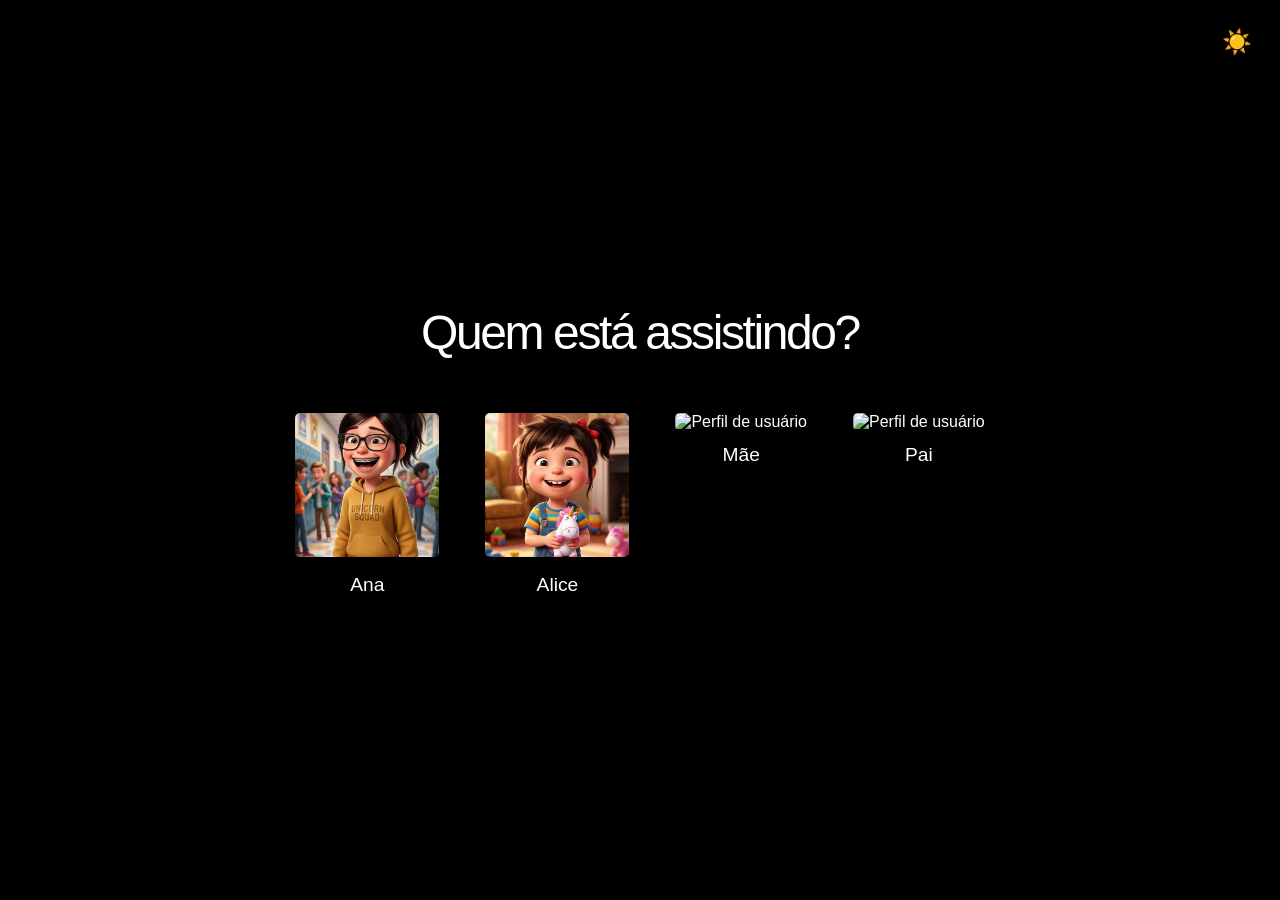
==== index.html @ 0874cdbe "Add files via upload" ====
<!-- Declara o tipo de documento como HTML5 -->
<!DOCTYPE html>
<!-- Elemento raiz da página, definido como português do Brasil -->
<html lang="pt-BR">
<!-- Cabeçalho com metadados e recursos da página -->
<head>
    <!-- Define codificação UTF-8 para suportar caracteres especiais -->
    <meta charset="UTF-8">
    <!-- Configura a viewport para layout responsivo em dispositivos móveis -->
    <meta name="viewport" content="width=device-width, initial-scale=1.0">
    <!-- Descrição da página para SEO e prévias em buscadores -->
    <meta name="description" content="Selecione um perfil para começar a assistir na Netflix">
    <!-- Título exibido na aba do navegador -->
    <title>Netflix - Selecionar Perfil</title>
    <!-- Importa o arquivo de estilos CSS da página -->
    <link rel="stylesheet" href="style.css">
</head>
<!-- Corpo visível da página -->
<body>
    <!-- Cabeçalho principal do conteúdo -->
    <header>
        <!-- Ícone de alternância de tema (Dark/Light Mode) -->
        <button id="theme-toggle" class="theme-toggle" aria-label="Ativar modo claro">☀️</button>
        <!-- Título principal mostrado ao usuário -->
        <h1>Quem está assistindo?</h1>
    </header>

    <!-- Conteúdo principal da tela -->
    <main>
        <!-- Seção que agrupa os perfis, com rótulo de acessibilidade -->
        <section class="profiles" aria-label="Perfis de usuário">
            <!-- Cartão do perfil da Ana -->
            <article class="profile">
                <!-- Link para a página de filmes com descrição acessível -->
                <a class="profile-link" href="catalogo/catalogo.html" aria-label="Entrar com o perfil Ana e ver a lista de filmes">
                    <!-- Agrupa imagem e legenda do perfil -->
                    <figure>
                    <!-- Imagem do perfil da Ana -->
                    <img src="/assets/Ana.png" alt="Perfil de usuário">
                    <!-- Nome exibido abaixo da imagem -->
                    <figcaption>Ana</figcaption>  
                    </figure>
                </a>
            </article>
            <!-- Cartão do perfil da Alice -->
            <article class="profile">
                <!-- Link para a página de filmes com descrição acessível -->
                <a class="profile-link" href="catalogo/catalogo.html" aria-label="Entrar com o perfil Alice e ver a lista de filmes">
                    <!-- Agrupa imagem e legenda do perfil -->
                    <figure>
                    <!-- Imagem do perfil da Alice -->
                    <img src="/assets/Alice.png" alt="Perfil de usuário">
                    <!-- Nome exibido abaixo da imagem -->
                    <figcaption>Alice</figcaption>
                    </figure>
                </a>
            </article>
            <!-- Cartão do perfil da Mãe -->
            <article class="profile">
                <!-- Link para a página de filmes com descrição acessível -->
                <a class="profile-link" href="catalogo/catalogo.html" aria-label="Entrar com o perfil Mãe e ver a lista de filmes">
                    <!-- Agrupa imagem e legenda do perfil -->
                    <figure>
                    <!-- Imagem do perfil da Mãe -->
                    <img src="/assets/Mãe.png" alt="Perfil de usuário">
                    <!-- Nome exibido abaixo da imagem -->
                    <figcaption>Mãe</figcaption>
                    </figure>
                </a>
            </article>
            <!-- Cartão do perfil do Pai -->
            <article class="profile">
                <!-- Link para a página de filmes com descrição acessível -->
                <a class="profile-link" href="catalogo/catalogo.html" aria-label="Entrar com o perfil Pai e ver a lista de filmes">
                    <!-- Agrupa imagem e legenda do perfil -->
                    <figure>
                    <!-- Imagem do perfil do Pai -->
                    <img src="/assets/Pai.png" alt="Perfil de usuário">
                    <!-- Nome exibido abaixo da imagem -->
                    <figcaption>Pai</figcaption>
                    </figure>
                </a>
            </article>
        </section>
    </main>

    <!-- Script para armazenar perfil ativo no localStorage -->
    <script>
        document.addEventListener('DOMContentLoaded', () => {
            const profileCards = document.querySelectorAll('.profile');

            profileCards.forEach(card => {
                const link = card.querySelector('.profile-link');
                const nameEl = card.querySelector('figcaption');
                const imgEl = card.querySelector('img');

                if (!link || !nameEl || !imgEl) return;

                link.addEventListener('click', () => {
                    const perfilNome = nameEl.textContent.trim();
                    const perfilImagem = imgEl.src;

                    localStorage.setItem('perfilAtivoNome', perfilNome);
                    localStorage.setItem('perfilAtivoImagem', perfilImagem);
                });
            });
        });
    </script>

    <!-- Script para gerenciar Dark Mode e Light Mode -->
    <script src="theme.js"></script>
</body>
</html>
---- style.css ----
/* Seleciona todos os elementos para aplicar reset global */
* {
    /* Remove margens padrão do navegador */
    margin: 0;
    /* Remove preenchimento interno padrão do navegador */
    padding: 0;
    /* Faz largura/altura incluir borda e padding no cálculo */
    box-sizing: border-box;
}

/* Variáveis CSS para temas - padrão Dark Mode */
:root {
    /* Cor de fundo principal */
    --bg-color: #000000;
    /* Cor de texto principal */
    --text-color: #ffffff;
    /* Cor secundária (elementos auxiliares) */
    --secondary-color: #1f2937;
    /* Cor de borda */
    --border-color: #444444;
    /* Cor de destaque/acento */
    --accent-color: #b20710;
}

/* Estiliza o corpo principal da página */
body {
    /* Define fundo usando variável CSS */
    background-color: var(--bg-color);
    /* Define texto usando variável CSS */
    color: var(--text-color);
    /* Define pilha de fontes preferenciais */
    font-family: 'Helvetica Neue', Helvetica, Arial, sans-serif;
    /* Ativa Flexbox no body */
    display: flex;
    /* Organiza os elementos em coluna */
    flex-direction: column;
    /* Centraliza itens horizontalmente */
    align-items: center;
    /* Centraliza itens verticalmente */
    justify-content: center;
    /* Garante altura mínima igual à altura da viewport */
    min-height: 100vh;
    /* Cria espaçamento interno nas bordas da página */
    padding: 20px;
    /* Transição suave para mudanças de cores */
    transition: background-color 0.3s ease, color 0.3s ease;
}

/* Estiliza o cabeçalho */
header {
    /* Adiciona espaço abaixo do cabeçalho */
    margin-bottom: 50px;
    /* Centraliza texto do cabeçalho */
    text-align: center;
    /* Posição relativa para botão de tema */
    position: relative;
}

/* Ícone de alternância de tema */
.theme-toggle {
    /* Posição fixa no canto superior direito da tela */
    position: fixed;
    /* Distância do topo */
    top: 20px;
    /* Distância da direita */
    right: 20px;
    /* Fundo transparente */
    background-color: transparent;
    /* Texto baseado na cor do texto */
    color: var(--text-color);
    /* Remove borda padrão */
    border: none;
    /* Padding interno mínimo */
    padding: 8px;
    /* Tamanho grande do ícone */
    font-size: 1.5rem;
    /* Cursor de clique */
    cursor: pointer;
    /* Transição suave */
    transition: all 0.3s ease;
    /* Z-index alto para ficar acima de outros elementos */
    z-index: 1000;
    /* Cantos arredondados sutis */
    border-radius: 8px;
}

/* Hover no ícone de tema */
.theme-toggle:hover {
    /* Fundo semi-transparente */
    background-color: rgba(255, 255, 255, 0.1);
    /* Leve transformação */
    transform: scale(1.1);
}

/* Foco visível no ícone */
.theme-toggle:focus-visible {
    /* Contorno de foco */
    outline: 2px solid #f77f00;
    /* Distância do contorno */
    outline-offset: 2px;
}

/* Estiliza título principal */
h1 {
    /* Define tamanho grande para o título */
    font-size: 3rem;
    /* Define peso da fonte mais leve */
    font-weight: 400;
    /* Ajusta espaçamento entre letras para ficar mais compacto */
    letter-spacing: -0.05em;
}

/* Estiliza link para página de filmes */
.movies-link {
    /* Permite aplicar dimensões e margens como bloco em linha */
    display: inline-block;
    /* Espaço acima do link */
    margin-top: 18px;
    /* Cor do texto do link */
    color: #fff;
    /* Remove sublinhado padrão */
    text-decoration: none;
    /* Tamanho do texto */
    font-size: 1rem;
    /* Borda cinza suave */
    border: 1px solid #444;
    /* Espaçamento interno vertical e horizontal */
    padding: 10px 18px;
    /* Borda totalmente arredondada (formato pílula) */
    border-radius: 999px;
    /* Anima mudanças de fundo e borda */
    transition: background-color 0.3s ease, border-color 0.3s ease;
}

/* Estilo quando o link é hoverado */
.movies-link:hover,
/* Estilo quando o link recebe foco visível (acessibilidade) */
.movies-link:focus-visible {
    /* Fundo vermelho no estado ativo */
    background-color: #b20710;
    /* Borda vermelha no estado ativo */
    border-color: #b20710;
}

/* Estiliza área principal do conteúdo */
main {
    /* Ativa Flexbox */
    display: flex;
    /* Empilha os blocos em coluna */
    flex-direction: column;
    /* Centraliza itens no eixo horizontal */
    align-items: center;
    /* Espaço vertical entre blocos internos */
    gap: 56px;
    /* Ocupa toda a largura disponível */
    width: 100%;
    /* Limita largura máxima para não esticar demais em telas grandes */
    max-width: 1200px;
}

/* Estiliza seção que contém os perfis */
.profiles {
    /* Exibe perfis em Flexbox */
    display: flex;
    /* Espaço entre os cards de perfil */
    gap: 40px;
    /* Permite quebrar linha em telas menores */
    flex-wrap: wrap;
    /* Centraliza cards na linha */
    justify-content: center;
}

/* Estilo base de cada card de perfil */
.profile {
    /* Centraliza conteúdo interno */
    text-align: center;
    /* Cursor de clique para indicar interação */
    cursor: pointer;
    /* Suaviza animação de transformação */
    transition: transform 0.3s ease;
}

/* Estiliza link que envolve cada perfil */
.profile-link {
    /* Herda cor do texto do elemento pai */
    color: inherit;
    /* Remove sublinhado do link */
    text-decoration: none;
    /* Faz link ocupar área total do card */
    display: block;
}

/* Efeito de aumento ao passar mouse no perfil */
.profile:hover {
    /* Escala o card em 5% */
    transform: scale(1.05);
}

/* Remove margem padrão do figure */
figure {
    /* Zera margem externa */
    margin: 0;
}

/* Estiliza imagem de perfil */
.profile img {
    /* Largura fixa da imagem */
    width: 150px;
    /* Altura fixa da imagem */
    height: 150px;
    /* Cantos arredondados */
    border-radius: 8px;
    /* Cobre área sem distorcer (pode cortar) */
    object-fit: cover;
    /* Borda inicial invisível para evitar salto no hover */
    border: 3px solid transparent;
    /* Suaviza troca de cor da borda */
    transition: border-color 0.3s ease;
}

/* Borda branca ao passar mouse sobre o card */
.profile:hover img {
    /* Define cor da borda no hover */
    border-color: #fff;
}

/* Estiliza legenda do perfil */
figcaption {
    /* Espaço acima do texto */
    margin-top: 10px;
    /* Tamanho da fonte da legenda */
    font-size: 1.2rem;
    /* Peso mais fino para visual leve */
    font-weight: 300;
}

/* Bloco visual da seção de filmes */
.movies-section {
    /* Ocupa toda a largura disponível do container */
    width: 100%;
    /* Fundo com gradiente diagonal escuro */
    background: linear-gradient(135deg, #111827, #1f2937);
    /* Arredonda cantos do bloco */
    border-radius: 24px;
    /* Espaço interno */
    padding: 36px;
    /* Fonte serifada para destacar essa área */
    font-family: Georgia, 'Times New Roman', serif;
}

/* Ajuste específico de layout para página de filmes */
.movies-page {
    /* Alinha conteúdo ao topo em vez de centralizar verticalmente */
    justify-content: flex-start;
}

/* Painel das ferramentas/formulário de filmes */
.movies-tools {
    /* Largura total do container pai */
    width: 100%;
    /* Gradiente de fundo com tons vinho/escuros */
    background: linear-gradient(145deg, #140f14, #241824);
    /* Borda sutil roxa */
    border: 1px solid #4a2f4a;
    /* Cantos arredondados */
    border-radius: 18px;
    /* Espaço interno */
    padding: 24px;
}

/* Título do painel de ferramentas */
.movies-tools h2 {
    /* Espaço abaixo do título */
    margin-bottom: 16px;
    /* Tamanho do subtítulo */
    font-size: 1.5rem;
}

/* Layout do formulário de adicionar filme */
.movie-form {
    /* Usa grid para organizar campos */
    display: grid;
    /* Duas colunas flexíveis e uma auto para botão */
    grid-template-columns: 1fr 1fr auto;
    /* Espaço entre células */
    gap: 14px;
    /* Alinha itens pelo final vertical (base dos campos) */
    align-items: end;
}

/* Grupo de cada campo do formulário */
.form-field {
    /* Exibe label e input em coluna */
    display: flex;
    /* Direção vertical */
    flex-direction: column;
    /* Espaço entre label e input */
    gap: 8px;
}

/* Label dos campos */
.form-field label {
    /* Tamanho da fonte do rótulo */
    font-size: 0.95rem;
}

/* Input dos campos */
.form-field input {
    /* Fundo escuro do input */
    background-color: #0f0f13;
    /* Texto claro */
    color: #fff;
    /* Borda cinza */
    border: 1px solid #4b5563;
    /* Arredonda cantos */
    border-radius: 10px;
    /* Espaço interno do input */
    padding: 10px 12px;
    /* Tamanho do texto digitado */
    font-size: 1rem;
}

/* Placeholder dos inputs */
.form-field input::placeholder {
    /* Cor do texto de dica */
    color: #9ca3af;
}

/* Estado de foco acessível nos inputs */
.form-field input:focus-visible {
    /* Contorno laranja para foco visível */
    outline: 2px solid #f77f00;
    /* Distância do contorno para não colar no input */
    outline-offset: 2px;
}

/* Estilos compartilhados entre botão principal e botão remover */
.primary-button,
.remove-button {
    /* Borda inicial transparente */
    border: 1px solid transparent;
    /* Arredondamento dos botões */
    border-radius: 10px;
    /* Espaçamento interno */
    padding: 10px 14px;
    /* Tamanho do texto */
    font-size: 0.95rem;
    /* Texto em negrito */
    font-weight: 700;
    /* Cursor de clique */
    cursor: pointer;
    /* Transições suaves para interação */
    transition: transform 0.2s ease, background-color 0.2s ease, border-color 0.2s ease;
}

/* Estilo do botão principal */
.primary-button {
    /* Fundo vermelho Netflix */
    background-color: #b20710;
    /* Texto branco */
    color: #fff;
}

/* Hover no botão principal */
.primary-button:hover,
/* Foco visível no botão principal */
.primary-button:focus-visible {
    /* Fundo vermelho mais claro */
    background-color: #d50914;
    /* Leve deslocamento para cima */
    transform: translateY(-1px);
}

/* Estilo do botão de remover filme */
.remove-button {
    /* Espaço acima do botão */
    margin-top: 12px;
    /* Fundo semitransparente escuro */
    background-color: rgba(15, 23, 42, 0.75);
    /* Cor do texto clara */
    color: #f9fafb;
    /* Borda clara translúcida */
    border-color: rgba(255, 255, 255, 0.18);
}

/* Hover no botão remover */
.remove-button:hover,
/* Foco visível no botão remover */
.remove-button:focus-visible {
    /* Borda vermelha de alerta */
    border-color: #ef4444;
    /* Fundo vermelho translúcido */
    background-color: rgba(239, 68, 68, 0.16);
}

/* Título da seção de filmes */
.movies-section h2 {
    /* Tamanho do título */
    font-size: 2rem;
    /* Espaço abaixo do título */
    margin-bottom: 24px;
    /* Centraliza o texto */
    text-align: center;
}

/* Lista de filmes */
.movies-list {
    /* Remove marcadores de lista */
    list-style: none;
    /* Exibe itens em grid */
    display: grid;
    /* Cria colunas adaptáveis com mínimo de 220px */
    grid-template-columns: repeat(auto-fit, minmax(220px, 1fr));
    /* Espaço entre cards */
    gap: 24px;
}

/* Card individual de filme */
.movie-item {
    /* Fundo claro translúcido */
    background-color: rgba(255, 255, 255, 0.06);
    /* Borda clara translúcida */
    border: 2px solid rgba(255, 255, 255, 0.14);
    /* Cantos arredondados */
    border-radius: 18px;
    /* Espaço interno do card */
    padding: 18px;
    /* Animação suave para hover/foco */
    transition: transform 0.3s ease, border-color 0.3s ease, box-shadow 0.3s ease;
}

/* Hover no card */
.movie-item:hover,
/* Estado quando algum elemento interno recebe foco */
.movie-item:focus-within {
    /* Eleva visualmente o card */
    transform: translateY(-6px);
    /* Destaca borda em laranja */
    border-color: #f77f00;
    /* Sombra para profundidade */
    box-shadow: 0 14px 28px rgba(0, 0, 0, 0.28);
}

/* Poster dentro do card */
.movie-item img {
    /* Largura total do card */
    width: 100%;
    /* Altura fixa do poster */
    height: 300px;
    /* Ajusta imagem sem distorção */
    object-fit: cover;
    /* Cantos arredondados da imagem */
    border-radius: 12px;
    /* Garante comportamento de bloco */
    display: block;
    /* Espaço abaixo da imagem */
    margin-bottom: 16px;
}

/* Título do filme no card */
.movie-item h3 {
    /* Tamanho do título */
    font-size: 1.4rem;
    /* Espaço abaixo do título */
    margin-bottom: 10px;
}

/* Descrição do filme no card */
.movie-item p {
    /* Cor do texto da descrição */
    color: #e5e7eb;
    /* Altura de linha para leitura confortável */
    line-height: 1.5;
    /* Tamanho da fonte da descrição */
    font-size: 1rem;
}

/* Container das estrelas de avaliação */
.rating {
    /* Espaço acima do bloco de estrelas */
    margin-top: 14px;
    /* Organiza estrelas em linha */
    display: flex;
    /* Espaçamento entre estrelas */
    gap: 6px;
}

/* Botão de estrela */
.star-button {
    /* Borda inicial cinza */
    border: 1px solid #4b5563;
    /* Fundo transparente */
    background-color: transparent;
    /* Cor inicial da estrela */
    color: #d1d5db;
    /* Largura fixa do botão */
    width: 36px;
    /* Altura fixa do botão */
    height: 36px;
    /* Cantos arredondados */
    border-radius: 9px;
    /* Tamanho do ícone estrela */
    font-size: 1.3rem;
    /* Cursor de clique */
    cursor: pointer;
    /* Animações suaves de interação */
    transition: color 0.2s ease, border-color 0.2s ease, transform 0.2s ease;
}

/* Hover da estrela */
.star-button:hover,
/* Foco visível da estrela */
.star-button:focus-visible {
    /* Move levemente para cima */
    transform: translateY(-1px);
    /* Destaca borda em amarelo */
    border-color: #f59e0b;
}

/* Estado ativo da estrela (selecionada) */
.star-button.active {
    /* Cor amarela da estrela ativa */
    color: #f59e0b;
    /* Borda amarela da estrela ativa */
    border-color: #f59e0b;
}

/* Texto que mostra avaliação numérica */
.rating-text {
    /* Espaço acima do texto */
    margin-top: 10px;
    /* Cor cinza clara */
    color: #d1d5db;
    /* Tamanho de fonte menor */
    font-size: 0.95rem;
}

/* Classe utilitária para esconder visualmente e manter acessibilidade */
.sr-only {
    /* Posicionamento absoluto para retirar do fluxo */
    position: absolute;
    /* Largura mínima para manter leitura por leitor de tela */
    width: 1px;
    /* Altura mínima para manter leitura por leitor de tela */
    height: 1px;
    /* Remove padding */
    padding: 0;
    /* Ajuste de margem para esconder visualmente */
    margin: -1px;
    /* Esconde qualquer overflow */
    overflow: hidden;
    /* Recorta elemento para não aparecer */
    clip: rect(0, 0, 0, 0);
    /* Remove borda */
    border: 0;
}

/* Foco visível padrão para links */
a:focus-visible,
/* Foco visível padrão para botões */
button:focus-visible {
    /* Contorno amarelo para navegação por teclado */
    outline: 2px solid #f59e0b;
    /* Distância do contorno */
    outline-offset: 2px;
}

/* Ajustes responsivos para telas até 1024px */
@media (max-width: 1024px) {
    /* Formulário vira coluna única */
    .movie-form {
        /* Uma coluna ocupando toda a largura */
        grid-template-columns: 1fr;
    }

    /* Botão principal ocupa largura total */
    .primary-button {
        /* Largura de 100% no mobile/tablet */
        width: 100%;
    }
}

/* Ajustes responsivos para telas até 768px */
@media (max-width: 768px) {
    /* Reduz tamanho do título principal */
    h1 {
        /* Fonte menor para caber em telas médias */
        font-size: 2rem;
    }

    /* Reduz espaço entre perfis */
    .profiles {
        /* Gap menor entre cards */
        gap: 20px;
    }

    /* Diminui dimensões das imagens de perfil */
    .profile img {
        /* Nova largura para tela menor */
        width: 120px;
        /* Nova altura para tela menor */
        height: 120px;
    }

    /* Reduz padding da seção de filmes */
    .movies-section {
        /* Espaço interno menor */
        padding: 24px;
    }

    /* Reduz título da seção de filmes */
    .movies-section h2 {
        /* Fonte ajustada para telas menores */
        font-size: 1.6rem;
    }

    /* Ajusta largura mínima das colunas do grid */
    .movies-list {
        /* Colunas menores para caber mais facilmente */
        grid-template-columns: repeat(auto-fit, minmax(190px, 1fr));
    }

    /* Reduz altura do poster */
    .movie-item img {
        /* Altura menor para proporção em telas menores */
        height: 260px;
    }
}

/* Ajustes responsivos para telas até 480px */
@media (max-width: 480px) {
    /* Reduz padding de blocos principais em celular pequeno */
    .movies-section,
    .movies-tools {
        /* Menor espaçamento interno */
        padding: 18px;
    }

    /* Reduz padding dos cards de filme */
    .movie-item {
        /* Espaço interno compacto */
        padding: 14px;
    }

    /* Reduz ainda mais altura do poster */
    .movie-item img {
        /* Altura menor para telas estreitas */
        height: 220px;
    }

    /* Diminui espaço entre estrelas */
    .rating {
        /* Gap menor entre botões de avaliação */
        gap: 4px;
    }

    /* Diminui tamanho dos botões de estrela */
    .star-button {
        /* Largura menor */
        width: 32px;
        /* Altura menor */
        height: 32px;
    }
}

/* ============================================
   ESTILOS PARA LIGHT MODE
   ============================================ */

/* Tema claro - Variáveis CSS para light theme */
.light-theme {
    /* Cores específicas para modo claro */
    --bg-color: #ffffff;
    --text-color: #000000;
    --secondary-color: #f3f4f6;
    --border-color: #e5e7eb;
    --accent-color: #dc2626;
}

/* Ajustes adicionais para light mode */
.light-theme .movies-link {
    /* Borda cinza clara no modo light */
    border-color: #d1d5db;
    /* Texto escuro */
    color: #000000;
}

.light-theme .movies-link:hover,
.light-theme .movies-link:focus-visible {
    /* Vermelho mais vivo no light mode */
    background-color: #dc2626;
    /* Borda vermelha */
    border-color: #dc2626;
    /* Texto branco no hover */
    color: #ffffff;
}

.light-theme .profile:hover img {
    /* Borda preta no hover - light mode */
    border-color: #000000;
}

.light-theme .movies-section {
    /* Gradiente claro para light mode */
    background: linear-gradient(135deg, #f9fafb, #f3f4f6);
    /* Borda cinza clara */
    border: 1px solid #e5e7eb;
}

.light-theme .movies-tools {
    /* Gradiente claro para formulário */
    background: linear-gradient(145deg, #ffffff, #f9fafb);
    /* Borda cinza clara */
    border: 1px solid #e5e7eb;
}

.light-theme .form-field input {
    /* Fundo claro para inputs */
    background-color: #f9fafb;
    /* Texto escuro */
    color: #000000;
    /* Borda cinza */
    border-color: #d1d5db;
}

.light-theme .form-field input::placeholder {
    /* Placeholder cinza */
    color: #6b7280;
}

.light-theme .form-field input:focus-visible {
    /* Contorno em vermelho no light mode */
    outline-color: #dc2626;
}

.light-theme .primary-button {
    /* Vermelho mais vivo no light mode */
    background-color: #dc2626;
    /* Texto branco */
    color: #ffffff;
}

.light-theme .primary-button:hover,
.light-theme .primary-button:focus-visible {
    /* Vermelho mais claro on hover */
    background-color: #ef4444;
}

.light-theme .remove-button {
    /* Fundo claro translúcido */
    background-color: rgba(0, 0, 0, 0.06);
    /* Texto escuro */
    color: #1f2937;
    /* Borda cinza */
    border-color: rgba(0, 0, 0, 0.12);
}

.light-theme .remove-button:hover,
.light-theme .remove-button:focus-visible {
    /* Borda vermelha */
    border-color: #dc2626;
    /* Fundo vermelho translúcido */
    background-color: rgba(220, 38, 38, 0.1);
}

.light-theme .movie-item {
    /* Fundo claro translúcido */
    background-color: rgba(0, 0, 0, 0.04);
    /* Borda cinza clara */
    border-color: rgba(0, 0, 0, 0.1);
}

.light-theme .movie-item:hover,
.light-theme .movie-item:focus-within {
    /* Borda vermelha */
    border-color: #dc2626;
    /* Sombra adaptada */
    box-shadow: 0 14px 28px rgba(0, 0, 0, 0.1);
}

.light-theme .movie-item p {
    /* Texto cinza escuro */
    color: #4b5563;
}

.light-theme .star-button {
    /* Borda cinza */
    border-color: #d1d5db;
    /* Texto cinza */
    color: #6b7280;
}

.light-theme .star-button:hover,
.light-theme .star-button:focus-visible {
    /* Borda laranja */
    border-color: #f59e0b;
}

.light-theme .star-button.active {
    /* Cor amarela */
    color: #f59e0b;
    /* Borda amarela */
    border-color: #f59e0b;
}

.light-theme .rating-text {
    /* Texto cinza escuro */
    color: #6b7280;
}

.light-theme a:focus-visible,
.light-theme button:focus-visible {
    /* Contorno em vermelho no light mode */
    outline-color: #dc2626;
}

/* ============================================
   RESPONSIVIDADE PARA O ÍCONE DE TEMA
   ============================================ */

/* Ajustes para telas até 768px */
@media (max-width: 768px) {
    .theme-toggle {
        /* Posição ajustada para mobile */
        top: 15px;
        right: 15px;
        /* Ícone menor */
        font-size: 1.3rem;
        /* Padding menor */
        padding: 6px;
    }
}

/* Ajustes para telas até 480px */
@media (max-width: 480px) {
    .theme-toggle {
        /* Posição mais próxima das bordas */
        top: 10px;
        right: 10px;
        /* Ícone ainda menor */
        font-size: 1.2rem;
        /* Padding mínimo */
        padding: 5px;
    }
}
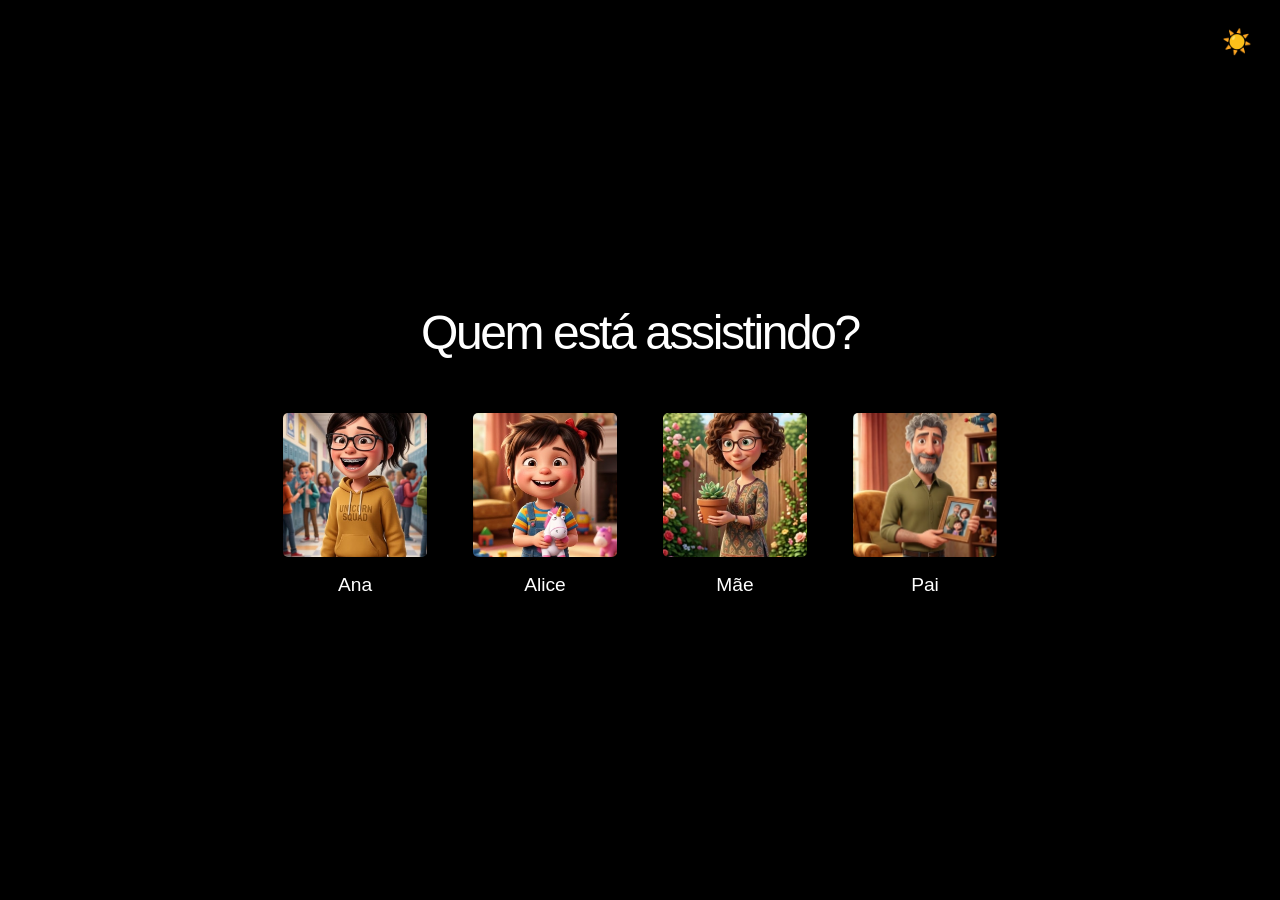
==== commit 2e0889c1: "Update index.html" ====
--- a/index.html
+++ b/index.html
@@ -36,7 +36,7 @@
                     <!-- Agrupa imagem e legenda do perfil -->
                     <figure>
                     <!-- Imagem do perfil da Ana -->
-                    <img src="/assets/Ana.png" alt="Perfil de usuário">
+                    <img src="assets/Ana.png" alt="Perfil de usuário">
                     <!-- Nome exibido abaixo da imagem -->
                     <figcaption>Ana</figcaption>  
                     </figure>
@@ -49,7 +49,7 @@
                     <!-- Agrupa imagem e legenda do perfil -->
                     <figure>
                     <!-- Imagem do perfil da Alice -->
-                    <img src="/assets/Alice.png" alt="Perfil de usuário">
+                    <img src="assets/Alice.png" alt="Perfil de usuário">
                     <!-- Nome exibido abaixo da imagem -->
                     <figcaption>Alice</figcaption>
                     </figure>
@@ -62,7 +62,7 @@
                     <!-- Agrupa imagem e legenda do perfil -->
                     <figure>
                     <!-- Imagem do perfil da Mãe -->
-                    <img src="/assets/Mãe.png" alt="Perfil de usuário">
+                    <img src="assets/mãe.png" alt="Perfil de usuário">
                     <!-- Nome exibido abaixo da imagem -->
                     <figcaption>Mãe</figcaption>
                     </figure>
@@ -75,7 +75,7 @@
                     <!-- Agrupa imagem e legenda do perfil -->
                     <figure>
                     <!-- Imagem do perfil do Pai -->
-                    <img src="/assets/Pai.png" alt="Perfil de usuário">
+                    <img src="assets/pai.png" alt="Perfil de usuário">
                     <!-- Nome exibido abaixo da imagem -->
                     <figcaption>Pai</figcaption>
                     </figure>
